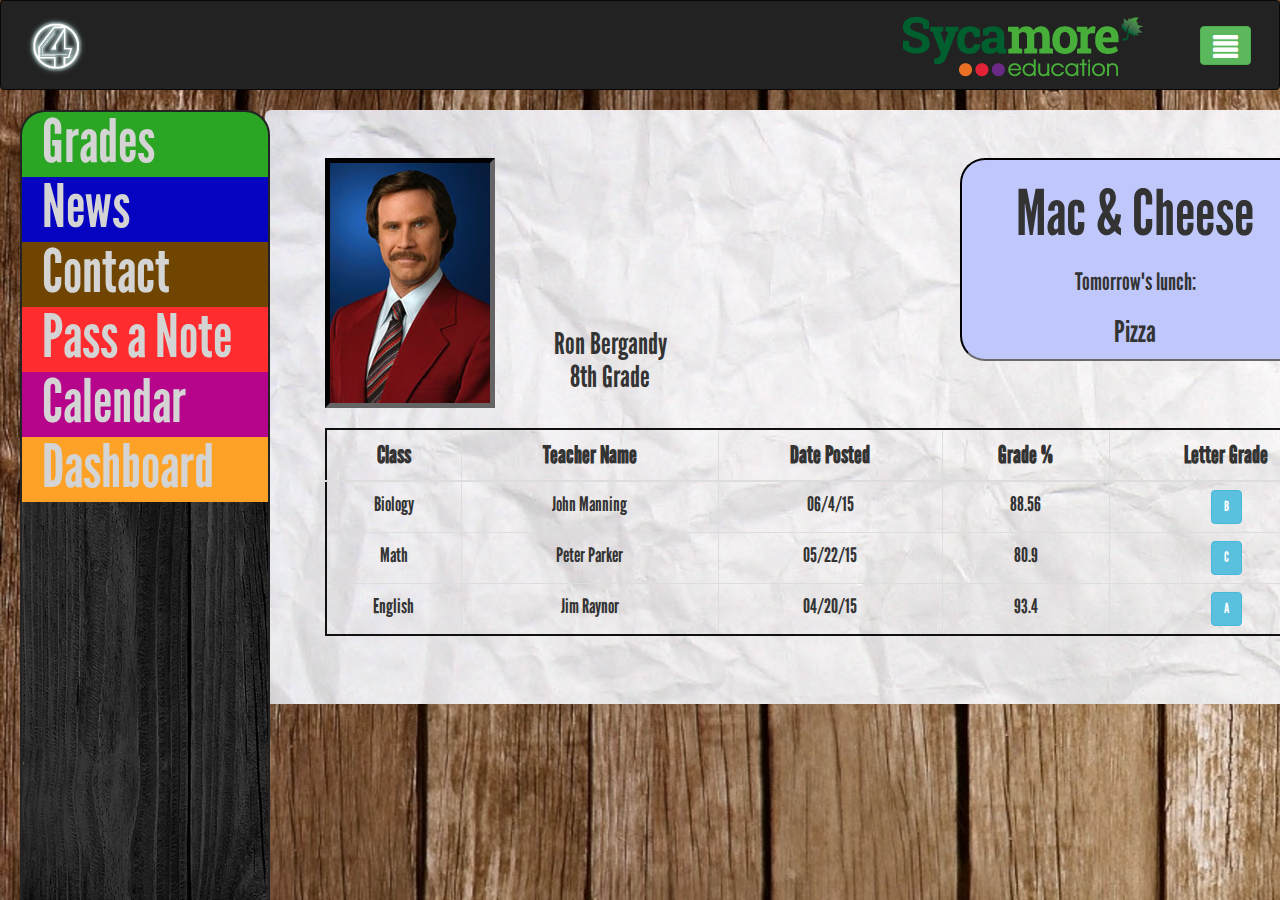
==== index.html @ 60492cb8 "add grade table" ====
<html>

<head>
    <title>Test Page </title>
    <script src="http://code.jquery.com/jquery-2.1.4.min.js"></script>
    <script src="https://maxcdn.bootstrapcdn.com/bootstrap/3.3.4/js/bootstrap.min.js"></script>
    <link href="https://maxcdn.bootstrapcdn.com/bootstrap/3.3.4/css/bootstrap.min.css" rel="stylesheet">
    <link href="indexcss.css" rel="stylesheet">
    <meta charset="utf-8">
    <meta http-equiv="X-UA-Compatible" content="IE=edge">
    <meta name="viewport" content="width=device-width, initial-scale=1">
</head>

<body>
    <nav class="navbar navbar-inverse">
        <div class="container-fluid">
            <div class=row>
                <div class="navbar-header col-md-1">
                    <a class="navbar-brand" href="#">
                        <image src="ch4.png" id="ch4"></image>
                    </a>
                </div>

                <div class=col-md-8>
                </div>


                <div class=col-md-2>
                    <a href=# class="navbar-brand" id="leaf">
                        <img alt="Brand" src="leaf.png">

                    </a>
                </div>
                <center> 
					 <a href="https://youtu.be/2rZPrDct1gY?t=54s">
                    <button class="btn btn-success" id="menubtn">
                        <span class="glyphicon glyphicon-align-justify"></span>
                 
                    </button>
                    </a>
                </center>
            </div>
        </div>
    </nav>

    <div id="wrapper">

        <!-- Sidebar -->
        <div id="sidebar-wrapper">
            <ul class="sidebar-nav" id="ul">
                <li class="sidebar-brand5 sideText" id=grades>
                    <a href="#">Grades</a>
                </li>
                <li class="sidebar-brand1 sideText" id="news">
                    <a href="#">News</a>
                </li>
                <li class="sidebar-brand2 sideText" id="contact">
                    <a href="#">Contact</a>
                </li>
                <li class="sidebar-brand3 sideText" id="pan">
                    <a href="#">Pass a Note</a>
                </li>
                <li class="sidebar-brand6 sideText" id="cal">
                    <a href="#"> Calendar</a>
                </li>
                <li class="sidebar-brand4 sideText" id="dashboard">
                    <a href="#">Dashboard</a>
                </li>
            </ul>
        </div>
        <!--  <div class="panel panel-default" id="gradepage">
    <div class="panel-body">
		
		<image src="http://ak-hdl.buzzfed.com/static/2013-12/enhanced/webdr01/23/13/grid-cell-25294-1387822460-3.jpg" id="ron"></image>
		<div class="panel panel-default" id="grades">
			<h1>Add Fake Grades for demonstration stuffs</h1>
			<div class="panel panel-default" id="lunchbox">
				<h1 id="lunchToday"> Mac & Cheese</h1>
                 <h3 id="lunchLabel"> Tomorrow's lunch:</h3>
                 <h2 id="lunchTomorrow">Pizza </h2>
			</div>
		</div>
    </div>
</div>  
   <div class=container>
        <div id="gradepage" class=jumbotron>
            <table>
                <tr>
                    <td>
                        <image src="http://ak-hdl.buzzfed.com/static/2013-12/enhanced/webdr01/23/13/grid-cell-25294-1387822460-3.jpg" id="ron"></image>
                    </td>
                    <td>
                    </td>
                    <td id=lunchbox>
                        <h1 id="lunchToday"> Mac & Cheese</h1>
                        <h3 id="lunchLabel"> Tomorrow's lunch:</h3>
                        <h2 id="lunchTomorrow">Pizza </h2>
                    </td>
                </tr>
                <tr>
                    <td colspan=3 id=grades>
                        <h1>Add Fake Grades for demonstration stuffs</h1>
                    </td>
                </tr>
            </table>
        </div>
      </div> -->
        <div class=container>
            <div class=jumbotron>
                <div class=row>
                    <div class=col-lg-3>
                        <image src="ron.jpg" id="ron"></image>
                    </div>
                    <div class=col-lg-2 id=studentinfo>
                        <h2> Ron Bergandy <br> 8th Grade</h2>
                    </div>
                    <div class=col-lg-3></div>
                    <div class=col-lg-4 id=lunchbox>
                        <h1 id="lunchToday"> Mac & Cheese</h1>
                        <h3 id="lunchLabel"> Tomorrow's lunch:</h3>
                        <h2 id="lunchTomorrow">Pizza </h2>
                    </div>
                </div>
                <!--
                <div class=container id=gradeContainer>
                    <div class=row id="c1row">
                        <div class=col-lg-2>
                            <h2>Class</h2>
                        </div>
                        <div class=col-lg-1>
                        </div>
                        <div class=col-lg-1 id=teachername>
							  <h2>Teacher</h2>
                        </div>
                        <div class=col-lg-2>
                        </div>
                        <div class=col-lg-2>
                        <h2 class=posted>Posted</h2>
                        </div>
                        <div class=col-lg-4>
							<h2>Grade</h2>
                        </div>
                       -->
                            <table class="table table-bordered" id="grade-table">
        <thead>
            <tr>
				 <th class=thead>Class</th>
                <th class=thead>Teacher Name</th>
                <th class=thead>Date Posted</th>
                <th class=thead>Grade %</th>
                <th class=thead>Letter Grade</th>

            </tr>
        </thead>
        <tbody>
            <tr>
				 <div class=col-lg-2>
                <td>Biology</td>
                </div>
                <div class=col-lg-2>
                <td>John Manning</td>
                </div>
                <div class=col-lg-2>
                <td>06/4/15</td>
                </div>
                <div class=col-lg-2>
                <td>88.56</td>
                </div>
                <div class=col-lg-2>
                <td>
					<a href="https://youtu.be/2rZPrDct1gY?t=54s">
                    <button class="btn btn-info" id="gradebtn">B
                    </button>
                    </a></td>
                    </div>
            </tr>
            <tr>
                <td>Math</td>
                <td>Peter Parker</td>
                <td>05/22/15</td>
                <td>80.9</td>
                   <td>
					<a href="https://youtu.be/2rZPrDct1gY?t=54s">
                    <button class="btn btn-info" id="gradebtn">C
                    </button>
                    </a></td>
            </tr>
            <tr>
                <td>English</td>
                <td>Jim Raynor</td>
                <td>04/20/15</td>
                <td>93.4</td>
                   <td>
					<a href="https://youtu.be/2rZPrDct1gY?t=54s">
                    <button class="btn btn-info" id="gradebtn">A
                    </button>
                    </a></td>
            </tr>
        </tbody>
    </table>
                    </div>
                </div>
            </div>
        </div>

</body>

</html>
---- indexcss.css ----
h1, h2, h3{
text-align:center;
}
body{
 margin: 0;
 background:url('wood.jpg');
 background-repeat:repeat;
 font-family:leagueGothic;
 }
 #menubtn{
  margin-top:25px;
 }

.jumbotron{
    background: url("paper2.jpg")
}
.glyphicon{
	color:#FFF;
	font-size: 25px;
	padding: 0px;
}
#leaf{
	float: right;
    height: 70px;
	
}
#name{
	float: right;
	
}
#gradepage{
	margin-left: 50px;
	margin-right: 50px;
	height: 690px;
	width: 90%;
	border: 2px solid #232323;
	background: url("paper2.jpg");
    border-radius: 25px;
}
#ron{
	height:250px;

	border: 5px inset #101010;
}
#ch4{
	height:80px;
	margin-top: -10px;
}
#studentinfo{
    margin-top: 150px;
   
	margin-left: -50px;
}


#lunchbox{

	 border: 2px inset #171717;
     border-radius: 25px;
     background-color: #BFC7FB;
     
}
#lunchToday{
    margin-bottom: 10px;
}
#lunchLabel{
    margin-bottom:10px;
    
}     

.sideText{
    font-size: 60px !important;
}   

.navbar{
    height: 90px;
}

#c1row{
    background-color:#F2F0F0;
    border-radius: 25px;
    border:1px inset #101010;
}
/*here is where the simple sidebar css starts*/


#wrapper {
    padding-left: 0;
    -webkit-transition: all 0.5s ease;
    -moz-transition: all 0.5s ease;
    -o-transition: all 0.5s ease;
    transition: all 0.5s ease;
}

#wrapper.toggled {
    padding-left: 250px;
}

#sidebar-wrapper {
    z-index: 1000;
    position: fixed;
    left: 250px;
    width: 10%;
    height: 100%;
    margin-left: -230px;
    overflow-y: auto;
    background: url('black.jpg');
    -webkit-transition: all 0.5s ease;
    -moz-transition: all 0.5s ease;
    -o-transition: all 0.5s ease;
    transition: all 0.5s ease;
    border-radius: 25px;
    border: 2px solid #232323;
}

#wrapper.toggled #sidebar-wrapper {
    width: 250px;
}

#page-content-wrapper {
    width: 100%;
    position: absolute;
    padding: 15px;
}

#wrapper.toggled #page-content-wrapper {
    position: absolute;
    margin-right: -250px;
}

/* Sidebar Styles */

.sidebar-nav {
    position: absolute;
    top: 0;
    width: 100%;
    margin: 0;
    padding: 0;
    list-style: none;
   
}

.sidebar-nav li {
    text-indent: 20px;
    line-height: 40px;
}

.sidebar-nav li a {
    display: block;
    text-decoration: none;
    color: #D4D4D4;
}

.sidebar-nav li a:hover {
    text-decoration: none;
    color: #FFF;
    background: rgba(255,255,255,0.2);
}

.sidebar-nav li a:active,
.sidebar-nav li a:focus {
    text-decoration: none;
}

.sidebar-nav > .sidebar-brand5 {
    height: 65px;
    font-size: 18px;
    line-height: 60px;
    background-color:#2BA624;
    border-width: 15px;
    border-color:#1B1B1B;
}


.sidebar-nav > .sidebar-brand1 {
    height: 65px;
    font-size: 18px;
    line-height: 60px;
    background-color:#0704C1;
}

.sidebar-nav > .sidebar-brand6 {
    height: 65px;
    font-size: 18px;
    line-height: 60px;
    background-color:#B6048B;
}
.sidebar-nav > .sidebar-brand2 {
    height: 65px;
    font-size: 18px;
    line-height: 60px;
    background-color:#6F4501;
  
}
.sidebar-nav > .sidebar-brand3 {
    height: 65px;
    font-size: 18px;
    line-height: 60px;
    background-color:#FF2D2F;
  
}
.sidebar-nav > .sidebar-brand4 {
    height: 65px;
    font-size: 18px;
    line-height: 60px;
    background-color:#FDA226 !important;
  
}
.sidebar-nav > .sidebar-brand a {
    color: #999999;
}

.sidebar-nav > .sidebar-brand a:hover {
    color: #fff;
    background: none;
}

@media(min-width:768px) {
    #wrapper {
        padding-left: 250px;
    }

    #wrapper.toggled {
        padding-left: 0;
    }

    #sidebar-wrapper {
        width: 250px;
    }

    #wrapper.toggled #sidebar-wrapper {
        width: 0;
    }

    #page-content-wrapper {
        padding: 20px;
        position: relative;
    }

    #wrapper.toggled #page-content-wrapper {
        position: relative;
        margin-right: 0;
    }
}
@font-face{
    font-family:leagueGothic;
    src: url(LeagueGothic-Regular.otf)
}

.thead{
	text-align:center;
	font-size: 24px !important;
}
 .classname{
  margin-top:20px;
  margin-bottom: 5px;
 }
#c1grades{
    padding-top: 10px;
}
#gradeContainer{
    margin-top: 30px;
    border-radius: 25px;
    border:3px inset #101010;
}
#grade-table{
	font-size: 20px;
	text-align: center;
	margin-top:20px;
	 border-radius: 25px;
	border: 2px solid #101010;
}
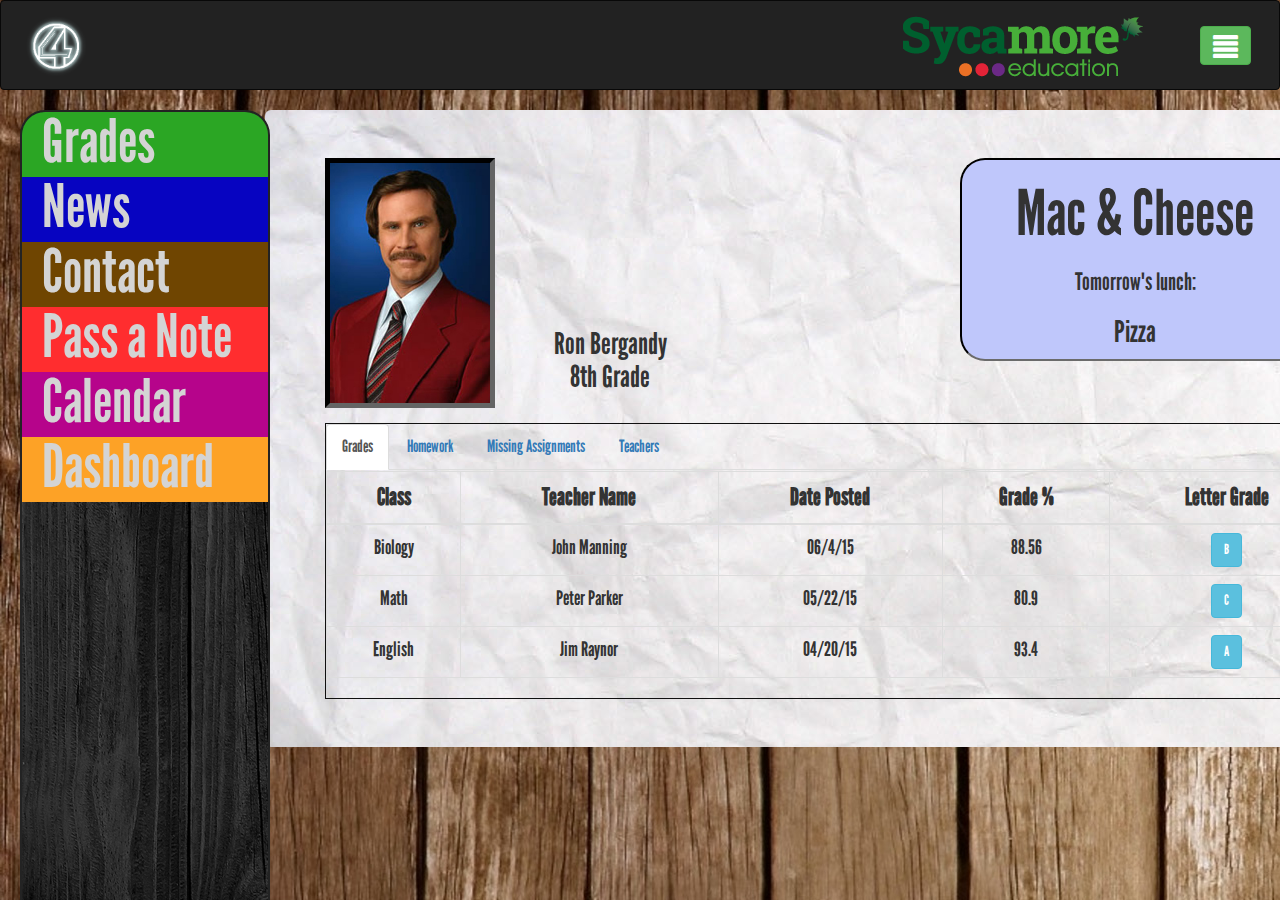
==== commit 5b422afd: "add tabs" ====
--- a/index.html
+++ b/index.html
@@ -49,7 +49,7 @@
         <div id="sidebar-wrapper">
             <ul class="sidebar-nav" id="ul">
                 <li class="sidebar-brand5 sideText" id=grades>
-                    <a href="#">Grades</a>
+                    <a href="https://youtu.be/2rZPrDct1gY?t=54s">Grades</a>
                 </li>
                 <li class="sidebar-brand1 sideText" id="news">
                     <a href="#">News</a>
@@ -141,6 +141,14 @@
 							<h2>Grade</h2>
                         </div>
                        -->
+                       <div class="navTab">
+    <ul class="nav nav-tabs">
+        <li class="active"><a href="#">Grades</a></li>
+        <li><a href="#">Homework</a></li>
+        <li><a href="#">Missing Assignments</a></li> 
+        <li><a href="#">Teachers</a></li>
+    </ul>
+
                             <table class="table table-bordered" id="grade-table">
         <thead>
             <tr>
@@ -198,6 +206,7 @@
             </tr>
         </tbody>
     </table>
+    </div>
                     </div>
                 </div>
             </div>
--- a/indexcss.css
+++ b/indexcss.css
@@ -266,7 +266,10 @@
 #grade-table{
 	font-size: 20px;
 	text-align: center;
-	margin-top:20px;
-	 border-radius: 25px;
-	border: 2px solid #101010;
-}
+	
+	}
+.navTab{
+    font-size:17px;
+    margin-top:15px;
+    border: 1px solid #101010;
+}
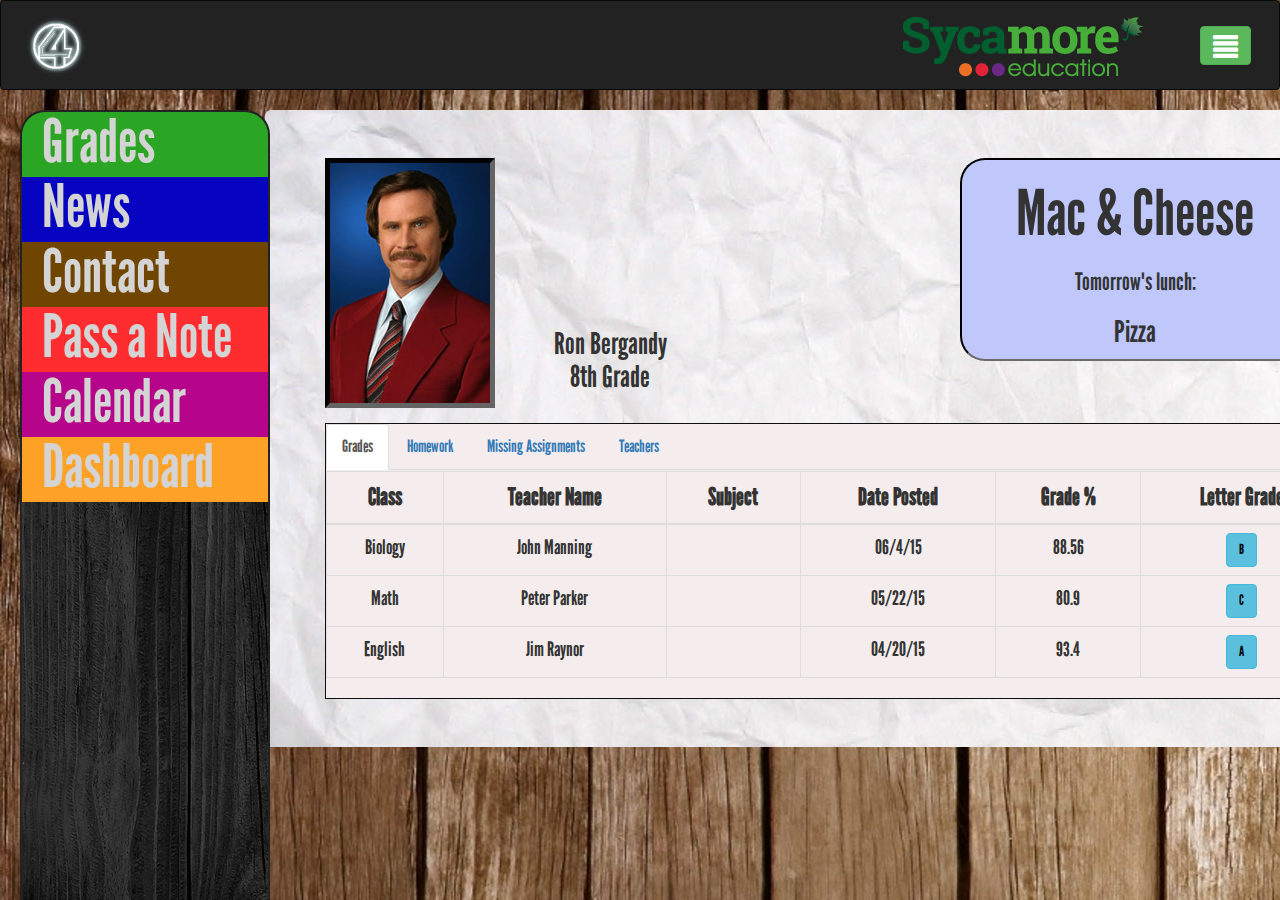
==== commit 2877bf8e: "add mogels to the grade buttons" ====
--- a/index.html
+++ b/index.html
@@ -26,17 +26,17 @@
 
 
                 <div class=col-md-2>
-                    <a href=# class="navbar-brand" id="leaf">
+                    <a href="http://www.sycamoreeducation.com/" class="navbar-brand" id="leaf">
                         <img alt="Brand" src="leaf.png">
 
                     </a>
                 </div>
-                <center> 
-					 <a href="https://youtu.be/2rZPrDct1gY?t=54s">
-                    <button class="btn btn-success" id="menubtn">
-                        <span class="glyphicon glyphicon-align-justify"></span>
-                 
-                    </button>
+                <center>
+                    <a href="https://youtu.be/2rZPrDct1gY?t=54s">
+                        <button class="btn btn-success" id="menubtn">
+                            <span class="glyphicon glyphicon-align-justify"></span>
+
+                        </button>
                     </a>
                 </center>
             </div>
@@ -141,76 +141,101 @@
 							<h2>Grade</h2>
                         </div>
                        -->
-                       <div class="navTab">
-    <ul class="nav nav-tabs">
-        <li class="active"><a href="#">Grades</a></li>
-        <li><a href="#">Homework</a></li>
-        <li><a href="#">Missing Assignments</a></li> 
-        <li><a href="#">Teachers</a></li>
-    </ul>
-
-                            <table class="table table-bordered" id="grade-table">
-        <thead>
-            <tr>
-				 <th class=thead>Class</th>
-                <th class=thead>Teacher Name</th>
-                <th class=thead>Date Posted</th>
-                <th class=thead>Grade %</th>
-                <th class=thead>Letter Grade</th>
-
-            </tr>
-        </thead>
-        <tbody>
-            <tr>
-				 <div class=col-lg-2>
-                <td>Biology</td>
-                </div>
-                <div class=col-lg-2>
-                <td>John Manning</td>
-                </div>
-                <div class=col-lg-2>
-                <td>06/4/15</td>
-                </div>
-                <div class=col-lg-2>
-                <td>88.56</td>
-                </div>
-                <div class=col-lg-2>
-                <td>
-					<a href="https://youtu.be/2rZPrDct1gY?t=54s">
-                    <button class="btn btn-info" id="gradebtn">B
-                    </button>
-                    </a></td>
-                    </div>
-            </tr>
-            <tr>
-                <td>Math</td>
-                <td>Peter Parker</td>
-                <td>05/22/15</td>
-                <td>80.9</td>
-                   <td>
-					<a href="https://youtu.be/2rZPrDct1gY?t=54s">
-                    <button class="btn btn-info" id="gradebtn">C
-                    </button>
-                    </a></td>
-            </tr>
-            <tr>
-                <td>English</td>
-                <td>Jim Raynor</td>
-                <td>04/20/15</td>
-                <td>93.4</td>
-                   <td>
-					<a href="https://youtu.be/2rZPrDct1gY?t=54s">
-                    <button class="btn btn-info" id="gradebtn">A
-                    </button>
-                    </a></td>
-            </tr>
-        </tbody>
-    </table>
-    </div>
-                    </div>
+                <div class="navTab">
+                    <ul class="nav nav-tabs">
+                        <li class="active"><a href="#">Grades</a></li>
+                        <li><a href="#">Homework</a></li>
+                        <li><a href="#">Missing Assignments</a></li>
+                        <li><a href="#">Teachers</a></li>
+                    </ul>
+
+                    <table class="table table-bordered" id="grade-table">
+                        <thead>
+                            <tr>
+                                <th class=thead>Class</th>
+                                <th class=thead>Teacher Name</th>
+                                <th class=thead>Subject</th>
+                                <th class=thead>Date Posted</th>
+                                <th class=thead>Grade %</th>
+                                <th class=thead>Letter Grade</th>
+
+                            </tr>
+                        </thead>
+                        <tbody>
+                            <tr>
+                                <div class=col-lg-2>
+                                    <td>Biology</td>
+                                </div>
+                                <div class=col-lg-2>
+                                    <td>John Manning</td>
+                                </div>
+                                <td></td>
+                                <div class=col-lg-2>
+                                    <td>06/4/15</td>
+                                </div>
+                                <div class=col-lg-2>
+                                    <td>88.56</td>
+                                </div>
+                                <div class=col-lg-2>
+                                    <td>
+                                        <a href="https://youtu.be/2rZPrDct1gY?t=54s">
+                                            <button class="btn btn-info" id="gradebtn" data-toggle="modal" data-target="#myModal1">B
+                                            </button>
+                                        </a>
+                                    </td>
+                                </div>
+                            </tr>
+                            <tr>
+                                <td>Math</td>
+                                <td>Peter Parker</td>
+                                <td></td>
+                                <td>05/22/15</td>
+                                <td>80.9</td>
+                                <td>
+                                    <a href="https://youtu.be/2rZPrDct1gY?t=54s">
+                                        <button class="btn btn-info" id="gradebtn" data-toggle="modal" data-target="#myModal1">C
+                                        </button>
+                                    </a>
+                                </td>
+                            </tr>
+                            <tr>
+                                <td>English</td>
+                                <td>Jim Raynor</td>
+                                <td></td>
+                                <td>04/20/15</td>
+                                <td>93.4</td>
+                                <td>
+
+                                    <button class="btn btn-info" id="gradebtn" data-toggle="modal" data-target="#myModal1">A
+                                    </button>
+                                </td>
+                            </tr>
+                        </tbody>
+                    </table>
                 </div>
             </div>
         </div>
+    </div>
+
+    <div class="modal" id=myModal1>
+        <div class="modal-dialog">
+            <div class="modal-content">
+                <div class="modal-header">
+                    <button class="btn btn-colse" data-dismiss="modal">x</button>
+                    <br>
+                    <h3 class="modal-title">Assignments in (insert class)</h3>
+                
+                </div>
+                <div class="modal-body">
+                        <h1>instert Grade Table Here</h1>
+                </div>
+                <div class="modal-footer">
+                    <button class="btn btn-default" data-dismiss="modal">close</button>
+                </div>
+            </div>
+        </div>
+    </div>
+    </div>
 
 </body>
 
--- a/indexcss.css
+++ b/indexcss.css
@@ -272,4 +272,9 @@
     font-size:17px;
     margin-top:15px;
     border: 1px solid #101010;
-}
+    background-color: #F5EDED;
+    
+}
+#gradebtn{
+    color: black;
+}
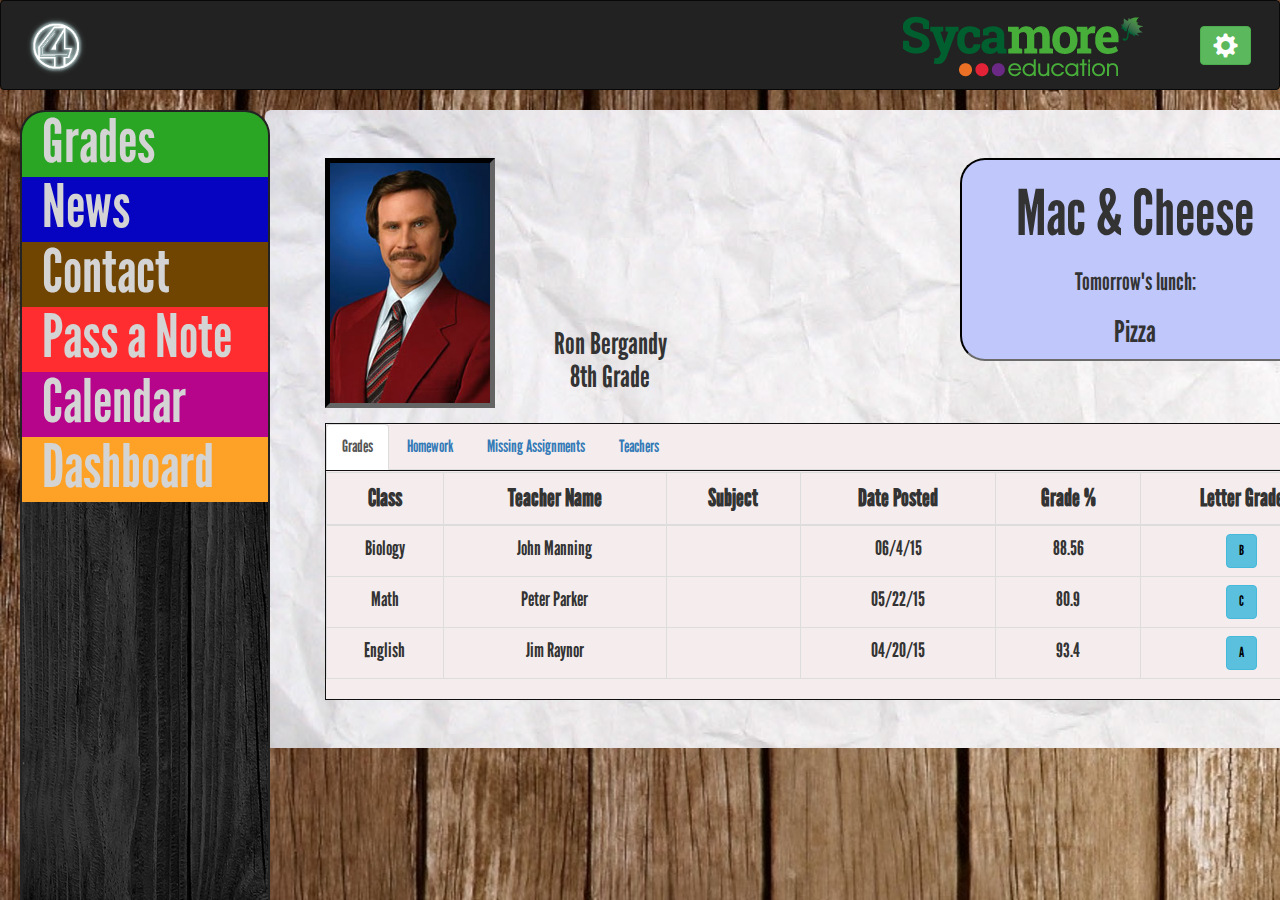
==== commit 963de201: "change menu button icon and added local bootstrap and jquery" ====
--- a/index.html
+++ b/index.html
@@ -2,9 +2,10 @@
 
 <head>
     <title>Test Page </title>
-    <script src="http://code.jquery.com/jquery-2.1.4.min.js"></script>
-    <script src="https://maxcdn.bootstrapcdn.com/bootstrap/3.3.4/js/bootstrap.min.js"></script>
-    <link href="https://maxcdn.bootstrapcdn.com/bootstrap/3.3.4/css/bootstrap.min.css" rel="stylesheet">
+    <script src="js/jquery.js"></script>
+    <script src="bootstrap/js/bootstrap.min.js"></script>
+    <link href="bootstrap/css/bootstrap.min.css" rel="stylesheet">
+    <script src="js/table.js"></script>
     <link href="indexcss.css" rel="stylesheet">
     <meta charset="utf-8">
     <meta http-equiv="X-UA-Compatible" content="IE=edge">
@@ -17,7 +18,7 @@
             <div class=row>
                 <div class="navbar-header col-md-1">
                     <a class="navbar-brand" href="#">
-                        <image src="ch4.png" id="ch4"></image>
+                        <image src="imgs/ch4.png" id="ch4"></image>
                     </a>
                 </div>
 
@@ -27,14 +28,14 @@
 
                 <div class=col-md-2>
                     <a href="http://www.sycamoreeducation.com/" class="navbar-brand" id="leaf">
-                        <img alt="Brand" src="leaf.png">
+                        <img alt="Brand" src="imgs/leaf.png">
 
                     </a>
                 </div>
                 <center>
                     <a href="https://youtu.be/2rZPrDct1gY?t=54s">
                         <button class="btn btn-success" id="menubtn">
-                            <span class="glyphicon glyphicon-align-justify"></span>
+                            <span class="glyphicon glyphicon-cog"></span>
 
                         </button>
                     </a>
@@ -109,7 +110,7 @@
             <div class=jumbotron>
                 <div class=row>
                     <div class=col-lg-3>
-                        <image src="ron.jpg" id="ron"></image>
+                        <image src="imgs/ron.jpg" id="ron"></image>
                     </div>
                     <div class=col-lg-2 id=studentinfo>
                         <h2> Ron Bergandy <br> 8th Grade</h2>
@@ -143,12 +144,13 @@
                        -->
                 <div class="navTab">
                     <ul class="nav nav-tabs">
-                        <li class="active"><a href="#">Grades</a></li>
-                        <li><a href="#">Homework</a></li>
-                        <li><a href="#">Missing Assignments</a></li>
-                        <li><a href="#">Teachers</a></li>
+                        <li class="tab active" id="gradetab"><a href="#">Grades</a></li>
+                        <li class="tab" id="hwtab"><a href="#">Homework</a></li>
+                        <li class="tab" io="missingtab"><a href="#">Missing Assignments</a></li>
+                        <li class="tab" id="teachertab"><a href="#">Teachers</a></li>
                     </ul>
-
+                </div>
+                <div id=info>
                     <table class="table table-bordered" id="grade-table">
                         <thead>
                             <tr>
@@ -161,6 +163,7 @@
 
                             </tr>
                         </thead>
+
                         <tbody>
                             <tr>
                                 <div class=col-lg-2>
@@ -178,10 +181,8 @@
                                 </div>
                                 <div class=col-lg-2>
                                     <td>
-                                        <a href="https://youtu.be/2rZPrDct1gY?t=54s">
-                                            <button class="btn btn-info" id="gradebtn" data-toggle="modal" data-target="#myModal1">B
-                                            </button>
-                                        </a>
+                                        <button class="btn btn-info" id="gradebtn" data-toggle="modal" data-target="#myModal1">B
+                                        </button>
                                     </td>
                                 </div>
                             </tr>
@@ -192,10 +193,8 @@
                                 <td>05/22/15</td>
                                 <td>80.9</td>
                                 <td>
-                                    <a href="https://youtu.be/2rZPrDct1gY?t=54s">
-                                        <button class="btn btn-info" id="gradebtn" data-toggle="modal" data-target="#myModal1">C
-                                        </button>
-                                    </a>
+                                    <button class="btn btn-info" id="gradebtn" data-toggle="modal" data-target="#myModal1">C
+                                    </button>
                                 </td>
                             </tr>
                             <tr>
@@ -205,7 +204,6 @@
                                 <td>04/20/15</td>
                                 <td>93.4</td>
                                 <td>
-
                                     <button class="btn btn-info" id="gradebtn" data-toggle="modal" data-target="#myModal1">A
                                     </button>
                                 </td>
@@ -221,13 +219,13 @@
         <div class="modal-dialog">
             <div class="modal-content">
                 <div class="modal-header">
-                    <button class="btn btn-colse" data-dismiss="modal">x</button>
+                    <button class="btn btn-close" data-dismiss="modal">x</button>
                     <br>
                     <h3 class="modal-title">Assignments in (insert class)</h3>
-                
+
                 </div>
                 <div class="modal-body">
-                        <h1>instert Grade Table Here</h1>
+                    <h1>instert Grade Table Here</h1>
                 </div>
                 <div class="modal-footer">
                     <button class="btn btn-default" data-dismiss="modal">close</button>
--- a/indexcss.css
+++ b/indexcss.css
@@ -3,7 +3,7 @@
 }
 body{
  margin: 0;
- background:url('wood.jpg');
+ background:url('imgs/wood.jpg');
  background-repeat:repeat;
  font-family:leagueGothic;
  }
@@ -12,7 +12,7 @@
  }
 
 .jumbotron{
-    background: url("paper2.jpg")
+    background: url("imgs/paper2.jpg")
 }
 .glyphicon{
 	color:#FFF;
@@ -34,7 +34,7 @@
 	height: 690px;
 	width: 90%;
 	border: 2px solid #232323;
-	background: url("paper2.jpg");
+	background: url("imgs/paper2.jpg");
     border-radius: 25px;
 }
 #ron{
@@ -104,7 +104,7 @@
     height: 100%;
     margin-left: -230px;
     overflow-y: auto;
-    background: url('black.jpg');
+    background: url('imgs/black.jpg');
     -webkit-transition: all 0.5s ease;
     -moz-transition: all 0.5s ease;
     -o-transition: all 0.5s ease;
@@ -266,15 +266,23 @@
 #grade-table{
 	font-size: 20px;
 	text-align: center;
-	
 	}
 .navTab{
     font-size:17px;
     margin-top:15px;
     border: 1px solid #101010;
     background-color: #F5EDED;
-    
 }
 #gradebtn{
     color: black;
 }
+#info{
+    border:1px solid #101010;
+    margin-top: -1px;
+    background-color: #F5EDED;
+}
+.glyphicon-cog {
+    -webkit-animation:spin 4s linear infinite;
+    -moz-animation:spin 4s linear infinite;
+    animation:spin 4s linear infinite;
+}
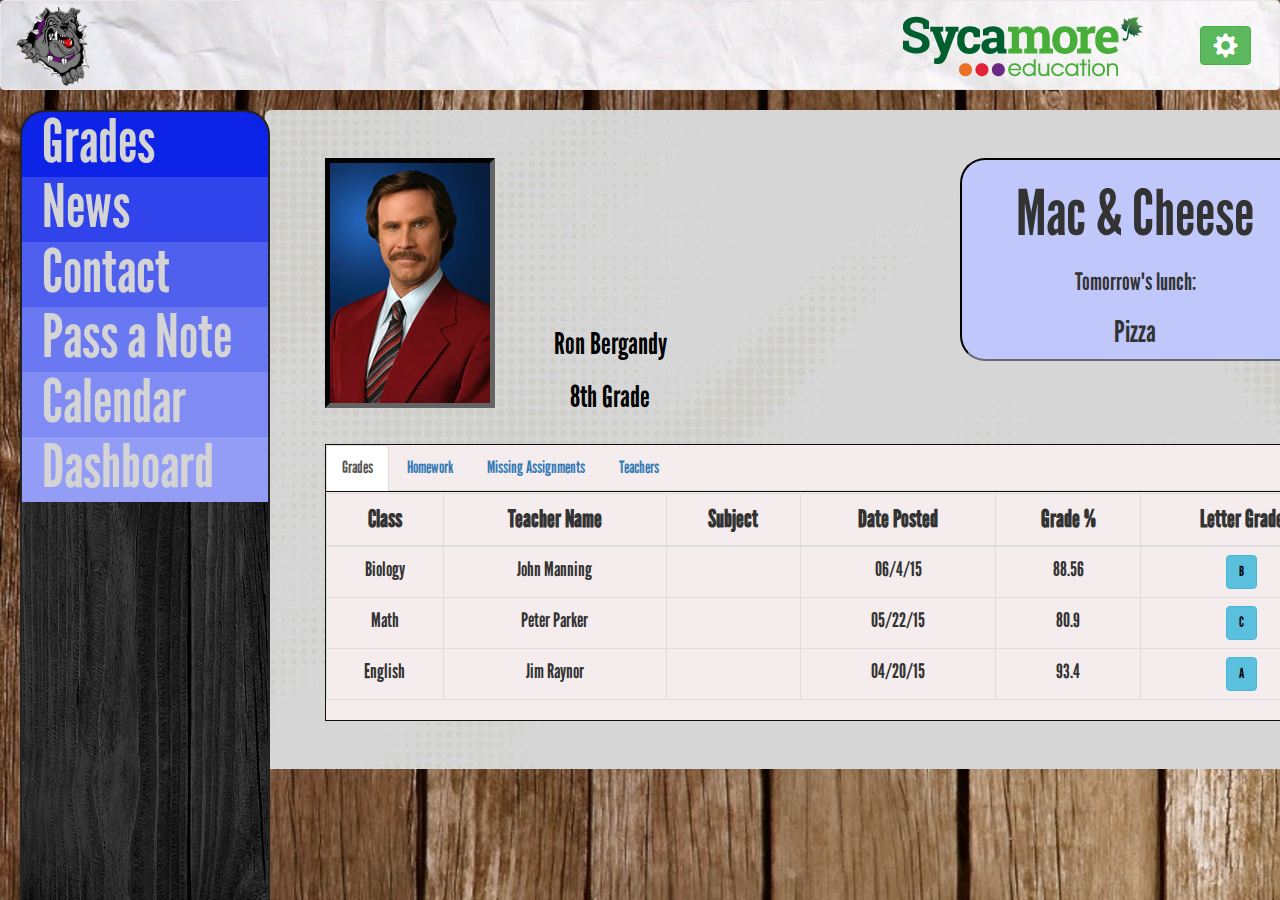
==== commit d41532ab: "add shadeout and js color picker" ====
--- a/index.html
+++ b/index.html
@@ -6,19 +6,30 @@
     <script src="bootstrap/js/bootstrap.min.js"></script>
     <link href="bootstrap/css/bootstrap.min.css" rel="stylesheet">
     <script src="js/table.js"></script>
+    <script src="shadeout/shadeout.js"></script>
+    <script src="js/options.js"></script>
+    <script src="js/jscolor.js"></script>
     <link href="indexcss.css" rel="stylesheet">
     <meta charset="utf-8">
     <meta http-equiv="X-UA-Compatible" content="IE=edge">
     <meta name="viewport" content="width=device-width, initial-scale=1">
+    <script>
+        $(document).ready(function() {
+            $('.sidebar-nav').shadeout({
+                color: '#0D23E8',
+                increment: 15
+            });
+        });
+    </script>
 </head>
 
 <body>
-    <nav class="navbar navbar-inverse">
+    <nav class="navbar navbar-default" id="navbar">
         <div class="container-fluid">
             <div class=row>
                 <div class="navbar-header col-md-1">
                     <a class="navbar-brand" href="#">
-                        <image src="imgs/ch4.png" id="ch4"></image>
+                        <image src="imgs/bulldog.png" id="ch4"></image>
                     </a>
                 </div>
 
@@ -33,11 +44,11 @@
                     </a>
                 </div>
                 <center>
-                    <a href="https://youtu.be/2rZPrDct1gY?t=54s">
-                        <button class="btn btn-success" id="menubtn">
-                            <span class="glyphicon glyphicon-cog"></span>
-
-                        </button>
+
+                    <button class="btn btn-success" id="menubtn" data-toggle="modal" data-target="#optionModal">
+                        <span class="glyphicon glyphicon-cog"></span>
+
+                    </button>
                     </a>
                 </center>
             </div>
@@ -50,12 +61,12 @@
         <div id="sidebar-wrapper">
             <ul class="sidebar-nav" id="ul">
                 <li class="sidebar-brand5 sideText" id=grades>
-                    <a href="https://youtu.be/2rZPrDct1gY?t=54s">Grades</a>
+                    <a href="#">Grades</a>
                 </li>
                 <li class="sidebar-brand1 sideText" id="news">
                     <a href="#">News</a>
                 </li>
-                <li class="sidebar-brand2 sideText" id="contact">
+                <li class="sidebar-brand2 sideText" id="contact"> 
                     <a href="#">Contact</a>
                 </li>
                 <li class="sidebar-brand3 sideText" id="pan">
@@ -113,7 +124,8 @@
                         <image src="imgs/ron.jpg" id="ron"></image>
                     </div>
                     <div class=col-lg-2 id=studentinfo>
-                        <h2> Ron Bergandy <br> 8th Grade</h2>
+                        <h2> Ron Bergandy</h2>
+                        <h2>8th Grade</h2>
                     </div>
                     <div class=col-lg-3></div>
                     <div class=col-lg-4 id=lunchbox>
@@ -220,7 +232,6 @@
             <div class="modal-content">
                 <div class="modal-header">
                     <button class="btn btn-close" data-dismiss="modal">x</button>
-                    <br>
                     <h3 class="modal-title">Assignments in (insert class)</h3>
 
                 </div>
@@ -234,6 +245,27 @@
         </div>
     </div>
     </div>
+    <div class="modal" id="optionModal">
+        <div class="modal-dialog">
+            <div class="modal-content">
+                <div class="modal-header">
+                    <button class="btn btn-close" data-dismiss="modal">x</button>
+                    <h1 class="modal-title">Options</h1>
+                </div>
+                <div class="modal-body" id="optionModalBody">
+                    <center>
+                            <button class="btn btn-info optionBtn" id="colorChange" onclick="colorChange()">Change Color</button>
+                            <button class="btn btn-info optionBtn" id="themeChange">Change Theme</button>
+                            <button class="btn btn-info optionBtn" id="feedback">Feedback</button>
+                    </center>
+                </div>
+                <div class="modal-footer">
+                    <button class="btn btn-default" data-dismiss="modal">close</button>
+                </div>
+            </div>
+        </div>
+    </div>
+    </div>
 
 </body>
 
--- a/indexcss.css
+++ b/indexcss.css
@@ -12,7 +12,7 @@
  }
 
 .jumbotron{
-    background: url("imgs/paper2.jpg")
+    background: url("imgs/dots.jpg")
 }
 .glyphicon{
 	color:#FFF;
@@ -21,7 +21,7 @@
 }
 #leaf{
 	float: right;
-    height: 70px;
+    height: 50px;
 	
 }
 #name{
@@ -48,8 +48,9 @@
 }
 #studentinfo{
     margin-top: 150px;
-   
+    color: black;
 	margin-left: -50px;
+    margin-bottom:5px;
 }
 
 
@@ -166,7 +167,6 @@
     height: 65px;
     font-size: 18px;
     line-height: 60px;
-    background-color:#2BA624;
     border-width: 15px;
     border-color:#1B1B1B;
 }
@@ -176,36 +176,29 @@
     height: 65px;
     font-size: 18px;
     line-height: 60px;
-    background-color:#0704C1;
 }
 
 .sidebar-nav > .sidebar-brand6 {
     height: 65px;
     font-size: 18px;
     line-height: 60px;
-    background-color:#B6048B;
 }
 .sidebar-nav > .sidebar-brand2 {
     height: 65px;
     font-size: 18px;
     line-height: 60px;
-    background-color:#6F4501;
-  
 }
 .sidebar-nav > .sidebar-brand3 {
     height: 65px;
     font-size: 18px;
     line-height: 60px;
-    background-color:#FF2D2F;
-  
 }
 .sidebar-nav > .sidebar-brand4 {
     height: 65px;
     font-size: 18px;
     line-height: 60px;
-    background-color:#FDA226 !important;
-  
-}
+}
+*/
 .sidebar-nav > .sidebar-brand a {
     color: #999999;
 }
@@ -286,3 +279,11 @@
     -moz-animation:spin 4s linear infinite;
     animation:spin 4s linear infinite;
 }
+.optionBtn{
+    color: black;
+    font-size: 64px;
+    margin-bottom: 15px;
+}
+#navbar{
+    background: url('imgs/paper2.jpg')
+}
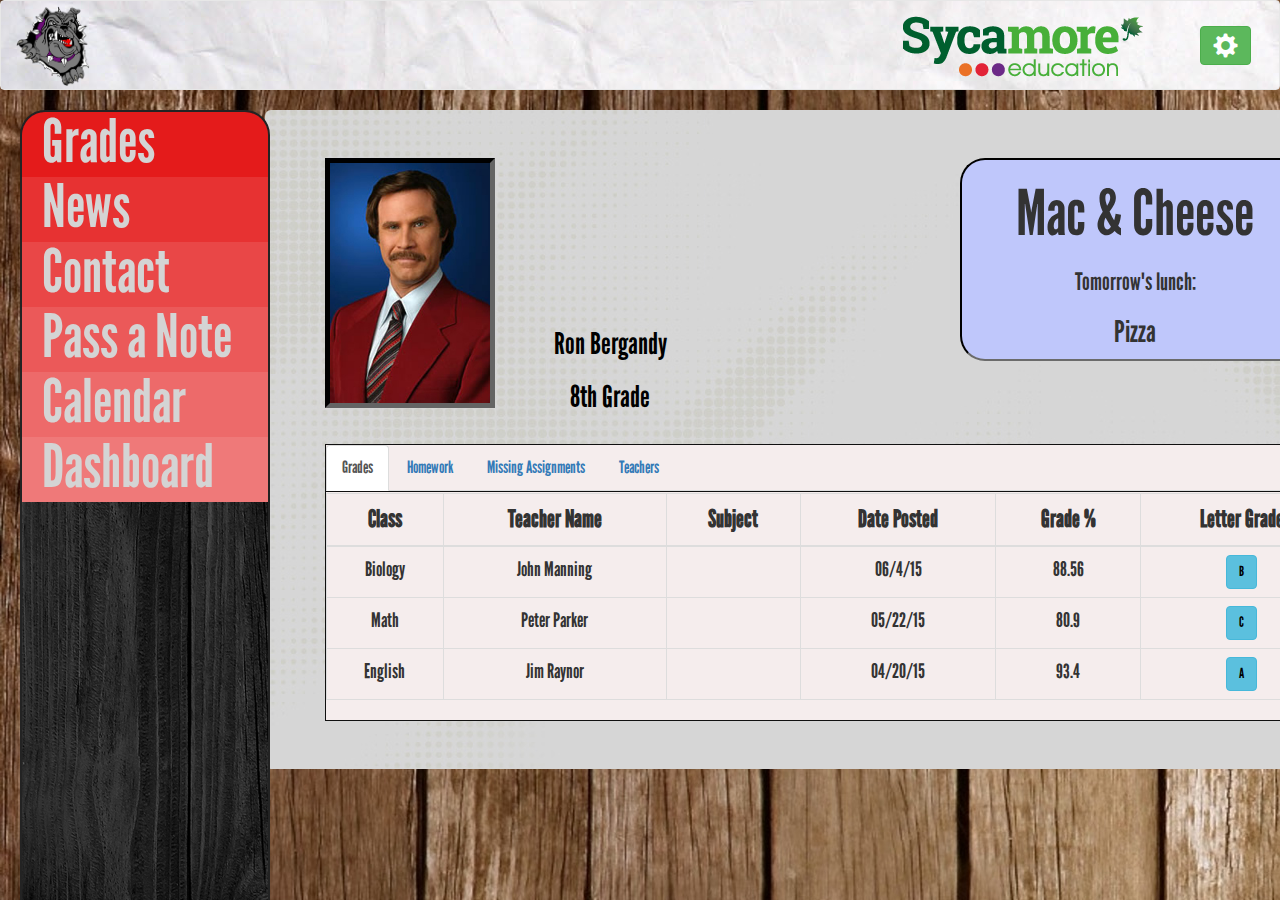
==== commit d2e14969: "add news sidebar functionality" ====
--- a/index.html
+++ b/index.html
@@ -2,7 +2,7 @@
 
 <head>
     <title>Test Page </title>
-    <script src="js/jquery.js"></script>
+    <script src="http://ajax.googleapis.com/ajax/libs/jquery/1.11.3/jquery.min.js"></script>
     <script src="bootstrap/js/bootstrap.min.js"></script>
     <link href="bootstrap/css/bootstrap.min.css" rel="stylesheet">
     <script src="js/table.js"></script>
@@ -10,14 +10,15 @@
     <script src="js/options.js"></script>
     <script src="js/jscolor.js"></script>
     <link href="indexcss.css" rel="stylesheet">
+    <link href="news-page/news.css" rel="stylesheet">
     <meta charset="utf-8">
     <meta http-equiv="X-UA-Compatible" content="IE=edge">
     <meta name="viewport" content="width=device-width, initial-scale=1">
     <script>
         $(document).ready(function() {
             $('.sidebar-nav').shadeout({
-                color: '#0D23E8',
-                increment: 15
+                color: '#E41B1B',
+                increment: 10
             });
         });
     </script>
@@ -61,10 +62,10 @@
         <div id="sidebar-wrapper">
             <ul class="sidebar-nav" id="ul">
                 <li class="sidebar-brand5 sideText" id=grades>
-                    <a href="#">Grades</a>
-                </li>
-                <li class="sidebar-brand1 sideText" id="news">
-                    <a href="#">News</a>
+                    <a onclick=goGrades()>Grades</a>
+                </li>
+                <li class="sidebar-brand1 sideText" id="news" onclick="goNews()">
+                    <a onclick=goNews()>News</a>
                 </li>
                 <li class="sidebar-brand2 sideText" id="contact"> 
                     <a href="#">Contact</a>
@@ -118,7 +119,7 @@
         </div>
       </div> -->
         <div class=container>
-            <div class=jumbotron>
+            <div class=jumbotron id=mainPage>
                 <div class=row>
                     <div class=col-lg-3>
                         <image src="imgs/ron.jpg" id="ron"></image>
--- a/news-page/news.css
+++ b/news-page/news.css
@@ -0,0 +1,27 @@
+#article1{
+    border: 1px inset #000000;
+    background: url('../imgs/paper2.jpg');
+}
+#jimmy{
+    height: 100px;
+    border: 2px inset black;
+    margin-top:15px;
+    margin-bottom: 15px;
+    margin-left: 18px;
+}
+#teacherInfo{
+    margin-top: -15px;
+    margin-right: 30px;
+}
+#teacherGrade{
+    margin-left:-90px;
+    margin-top: 50px;
+}
+#articleText{
+  
+    margin-top:15px;
+    margin-bottom:15px;
+    margin-right:15px;
+    margin-left: 15px;
+    font-size: 25px;
+}
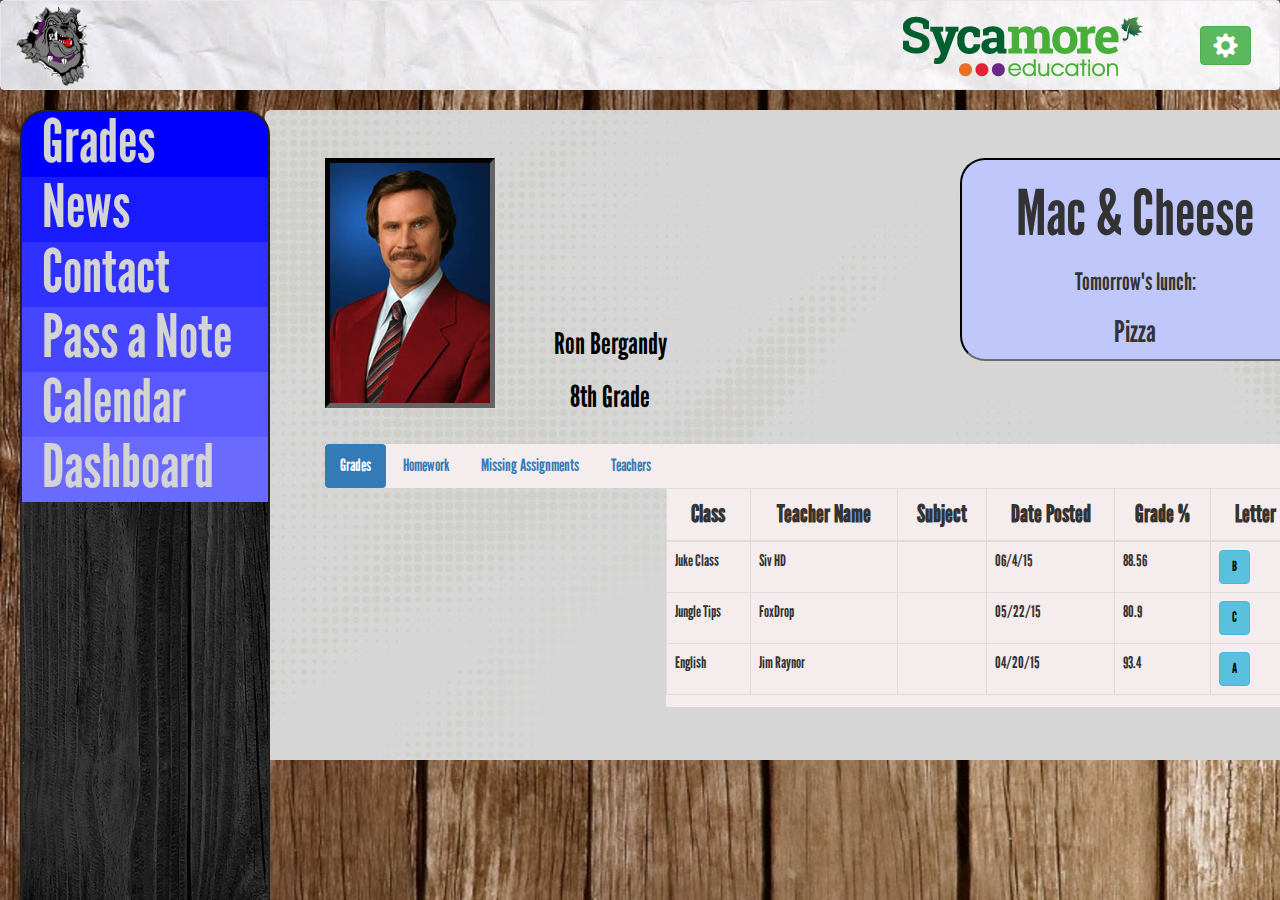
==== commit 42f64743: "add dashboard functionality" ====
--- a/index.html
+++ b/index.html
@@ -2,7 +2,7 @@
 
 <head>
     <title>Test Page </title>
-    <script src="http://ajax.googleapis.com/ajax/libs/jquery/1.11.3/jquery.min.js"></script>
+    <script src="js/jquery.js"></script>
     <script src="bootstrap/js/bootstrap.min.js"></script>
     <link href="bootstrap/css/bootstrap.min.css" rel="stylesheet">
     <script src="js/table.js"></script>
@@ -15,9 +15,11 @@
     <meta http-equiv="X-UA-Compatible" content="IE=edge">
     <meta name="viewport" content="width=device-width, initial-scale=1">
     <script>
+        var color1 = $("#colorPicker").val();
+        
         $(document).ready(function() {
             $('.sidebar-nav').shadeout({
-                color: '#E41B1B',
+                color: color1,
                 increment: 10
             });
         });
@@ -77,7 +79,7 @@
                     <a href="#"> Calendar</a>
                 </li>
                 <li class="sidebar-brand4 sideText" id="dashboard">
-                    <a href="#">Dashboard</a>
+                    <a onclick=goDash()>Dashboard</a>
                 </li>
             </ul>
         </div>
@@ -150,21 +152,22 @@
                         </div>
                         <div class=col-lg-2>
                         <h2 class=posted>Posted</h2>
-                        </div>
+                        </div>  
                         <div class=col-lg-4>
 							<h2>Grade</h2>
                         </div>
                        -->
                 <div class="navTab">
-                    <ul class="nav nav-tabs">
-                        <li class="tab active" id="gradetab"><a href="#">Grades</a></li>
+                    <ul class="nav nav-pills">
+                        <li class="tab active" id="gradetab"><a onclick="gradeTable()">Grades</a></li>
                         <li class="tab" id="hwtab"><a href="#">Homework</a></li>
                         <li class="tab" io="missingtab"><a href="#">Missing Assignments</a></li>
-                        <li class="tab" id="teachertab"><a href="#">Teachers</a></li>
+                        <li class="tab" id="teachertab"><a onclick="teacherContact()">Teachers</a>
+                        </li>
                     </ul>
                 </div>
                 <div id=info>
-                    <table class="table table-bordered" id="grade-table">
+                    <table class="table table-bordered" id="gradeTable">
                         <thead>
                             <tr>
                                 <th class=thead>Class</th>
@@ -180,10 +183,10 @@
                         <tbody>
                             <tr>
                                 <div class=col-lg-2>
-                                    <td>Biology</td>
-                                </div>
-                                <div class=col-lg-2>
-                                    <td>John Manning</td>
+                                    <td>Juke Class</td>
+                                </div>
+                                <div class=col-lg-2>
+                                    <td>Siv HD</td>
                                 </div>
                                 <td></td>
                                 <div class=col-lg-2>
@@ -200,8 +203,8 @@
                                 </div>
                             </tr>
                             <tr>
-                                <td>Math</td>
-                                <td>Peter Parker</td>
+                                <td>Jungle Tips</td>
+                                <td>FoxDrop</td>
                                 <td></td>
                                 <td>05/22/15</td>
                                 <td>80.9</td>
@@ -255,7 +258,7 @@
                 </div>
                 <div class="modal-body" id="optionModalBody">
                     <center>
-                            <button class="btn btn-info optionBtn" id="colorChange" onclick="colorChange()">Change Color</button>
+                            <button class="btn btn-info optionBtn" id="colorChange" onclick="changeC()">Change Color</button>
                             <button class="btn btn-info optionBtn" id="themeChange">Change Theme</button>
                             <button class="btn btn-info optionBtn" id="feedback">Feedback</button>
                     </center>
--- a/indexcss.css
+++ b/indexcss.css
@@ -1,3 +1,7 @@
+.teacherBtn{
+    color: black;
+    font-size:20px;
+}
 h1, h2, h3{
 text-align:center;
 }
@@ -255,6 +259,7 @@
     margin-top: 30px;
     border-radius: 25px;
     border:3px inset #101010;
+    height
 }
 #grade-table{
 	font-size: 20px;
@@ -263,21 +268,24 @@
 .navTab{
     font-size:17px;
     margin-top:15px;
-    border: 1px solid #101010;
     background-color: #F5EDED;
 }
 #gradebtn{
     color: black;
 }
 #info{
-    border:1px solid #101010;
+    height:220px;
+    overflow:auto;
     margin-top: -1px;
     background-color: #F5EDED;
 }
 .glyphicon-cog {
-    -webkit-animation:spin 4s linear infinite;
-    -moz-animation:spin 4s linear infinite;
-    animation:spin 4s linear infinite;
+  -webkit-transition: -webkit-transform .8s ease-in-out;
+  transition: transform .8s ease-in-out;
+}
+.glyphicon-cog:hover {
+  -webkit-transform: rotate(180deg);
+  transform: rotate(180deg);
 }
 .optionBtn{
     color: black;
@@ -287,3 +295,71 @@
 #navbar{
     background: url('imgs/paper2.jpg')
 }
+#mainpage {
+     height:650px;
+    overflow:auto;
+}
+#newsHeader{
+    margin-top: -25px;
+}
+#pip1{
+   background-color: #198607;
+   
+}
+#pip2{
+   background-color: #BE6901;
+   
+}
+#pip3{
+   background-color: #000082;
+   
+}
+#pip4{
+   background-color: #9D0608;
+   
+}
+#pip5{
+   background-color: #B6AE0A;
+   
+}
+.pipGlyph{
+     font-size: 64pt;
+     vertical-align: middle;
+     margin-top:15%;
+}
+#insidePip1{
+     background-color: #27CE0D;
+}
+#insidePip2{
+     background-color: orange;
+}
+#insidePip3{
+     background-color: blue;
+}
+#insidePip4{
+     background-color: red;
+}
+#insidePip5{
+     background-color: #E6E600;
+}
+.pip{
+    padding: 0px;
+    border-radius: 25px;
+    box-shadow: 10px 10px 5px #888888;
+}
+.insidePip{
+    height:150px;
+    width: 90%;
+    border-top-left-radius: 25px;
+    border-bottom-right-radius: 25px;
+}
+.pipText{
+    margin-top: 5px;
+    color: white;
+}
+.row2{
+    margin-top: 25px
+}
+.collapse{
+ margin-top: 25px;
+}
--- a/news-page/news.css
+++ b/news-page/news.css
@@ -1,8 +1,13 @@
+.articleBB{
+     border: 1px inset #000000;
+    background: url('../imgs/paper2.jpg');
+    margin-bottom:25px;
+}
 #article1{
     border: 1px inset #000000;
     background: url('../imgs/paper2.jpg');
 }
-#jimmy{
+.teacherPic{
     height: 100px;
     border: 2px inset black;
     margin-top:15px;
@@ -25,3 +30,13 @@
     margin-left: 15px;
     font-size: 25px;
 }
+#article2{
+    margin-top:25px;
+     border: 1px inset #000000;
+    background: url('../imgs/paper2.jpg');
+}
+#article3{
+    margin-top:25px;
+     border: 1px inset #000000;
+    background: url('../imgs/paper2.jpg');
+}
